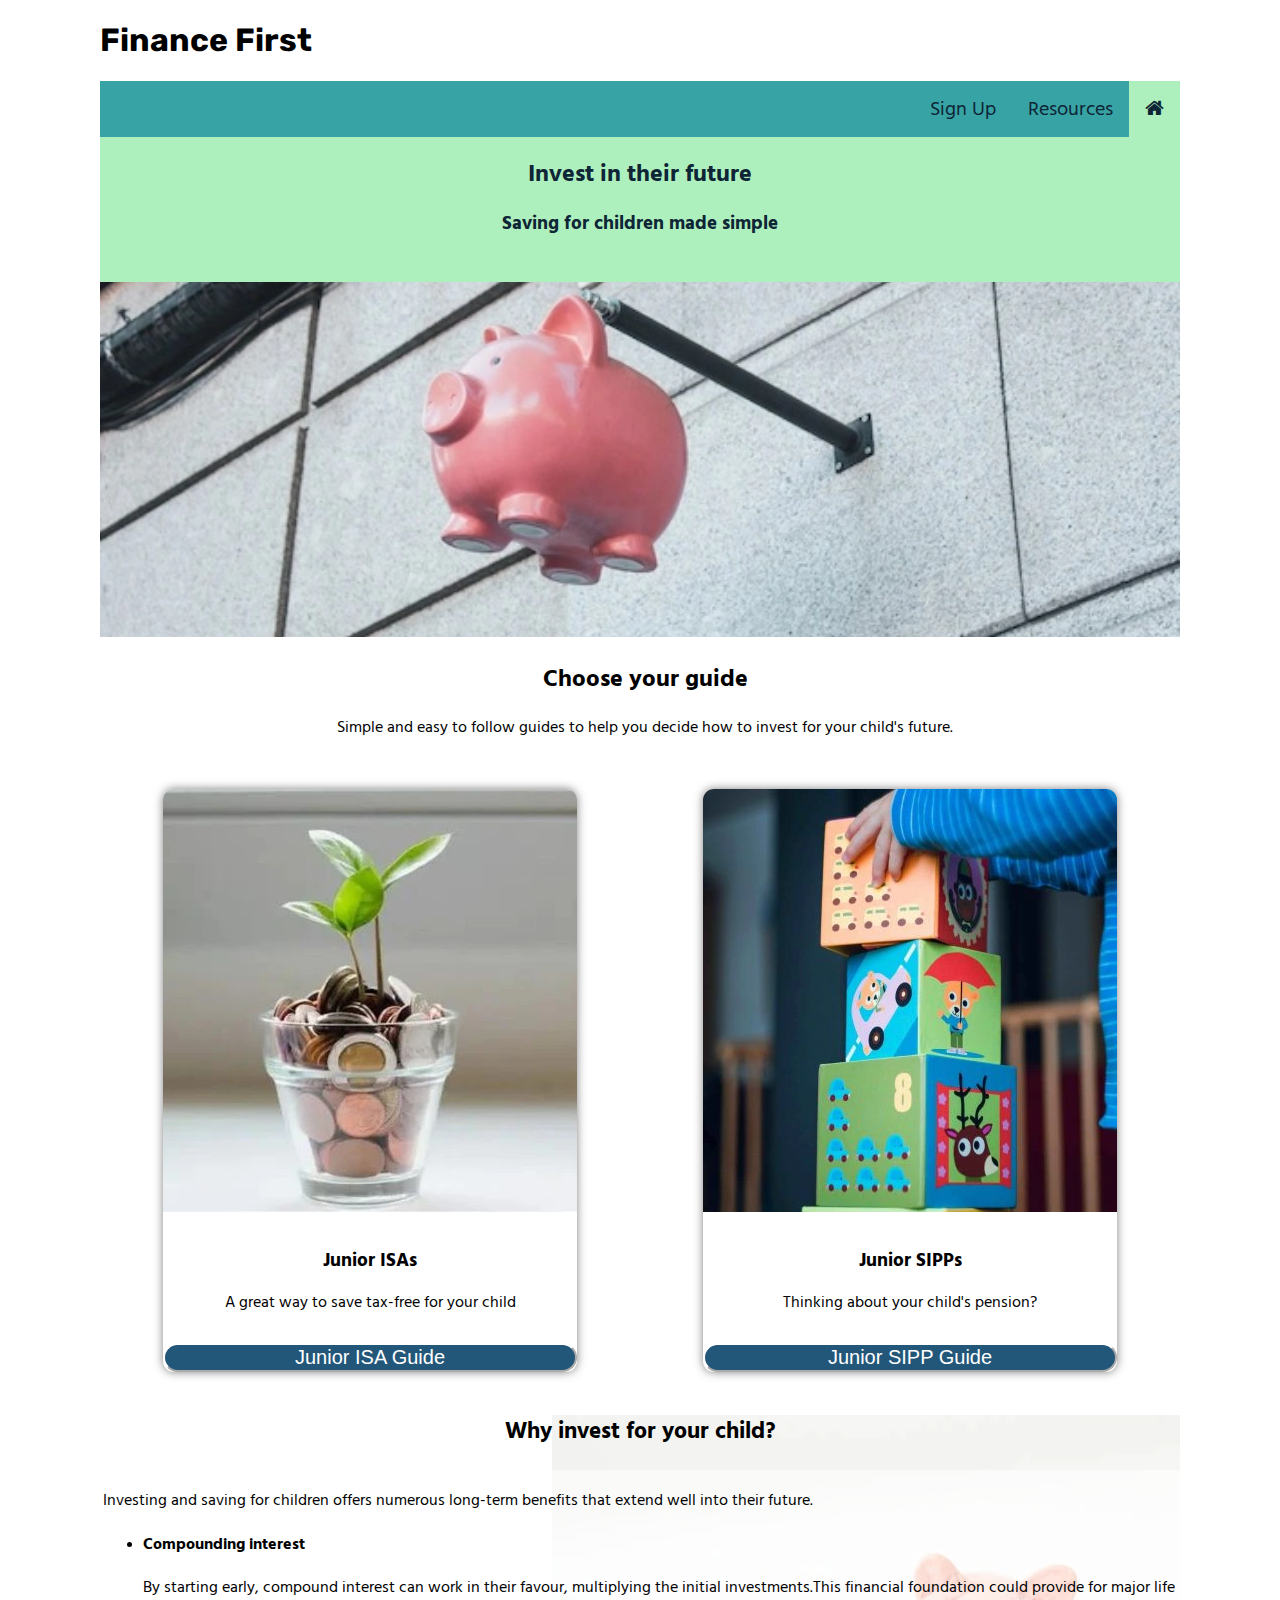
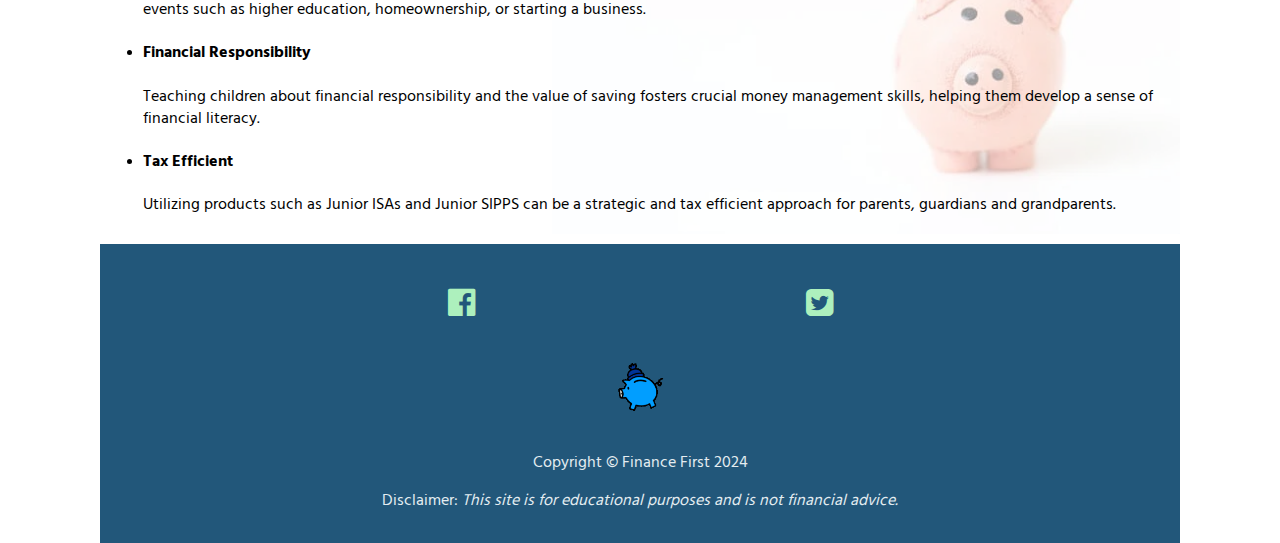
==== index.html @ dd1b9fd3 "amended hero image to allow text above to show. Added an H2 element to hero text" ====
<!DOCTYPE html>
<html lang="en">

<head>
    <meta charset="UTF-8">
    <meta http-equiv="X-UA-Compatible" content="IE=edge">
    <meta name="viewport" content="width=device-width, initial-scale=1.0">
    <!-- Google fonts import Rubik -->
    <link rel="preconnect" href="https://fonts.googleapis.com">
    <link rel="preconnect" href="https://fonts.gstatic.com" crossorigin>
    <link href="https://fonts.googleapis.com/css2?family=Rubik:wght@300;400;500;600;700&display=swap" rel="stylesheet">
    <!-- Google font import Hind Madur -->
    <link href="https://fonts.googleapis.com/css2?family=Hind+Madurai:wght@300;400&display=swap" rel="stylesheet">
    <!-- Meta tags -->
    <meta name="description" content="Finance First helps parents learn how to invest for their child's future">
    <meta name="keywords" content="Finance, banking, investing, junior isa, junior sipp">
    <meta name="author" content="Katherine Weston">
    <title>Finance First - Homepage</title>
    <link rel="stylesheet" href="assets/css/style.css">
    <!-- Favicon tutorial from Love Running module-->
    <link rel="icon" type="image/png" sizes="300x300" href="assets/favicon/faviconlogo.png">
    <!-- Load an icon library to show a hamburger menu (bars) on small screens -->
    <link rel="stylesheet" href="https://cdnjs.cloudflare.com/ajax/libs/font-awesome/4.7.0/css/font-awesome.min.css" aria-label="Menu" >
</head>
  <body>
    <div class="container">
      <h1>Finance First</h1>
        <!-- nav bar taken from w3schools https://www.w3schools.com/howto/howto_js_topnav_responsive.asp -->
        <div class="topnav" id="myTopnav">
            <a href="index.html" class="active"><i class="fa fa-home" aria-label="Home"></i></a>
            <a href="resources.html" aria-label="Resources">Resources</a>
            <a href="signup.html" aria-label="Sign Up">Sign Up</a>
            <a href="javascript:void(0);" class="icon" aria-label="menu" onclick="myFunction()">
                <i class="fa fa-bars"></i></a>
        </div>
        <!-- end nav bar -->
        <div class="main-content">
            <section id="hero">
                <div id="cover-text">
                    <h2>Invest in their future</h2>
                    <h3>Saving for children made simple</h3>
                  <br>
                </div>
            </section>
            <div id="main-header">
            <h2>Choose your guide</h2>
            <p>Simple and easy to follow guides to help you decide how to invest for your child's future.</p>
            </div>
            <!-- Horizontal guides bar -->
        <div class="guides-container">
            <div id="image-container">
                <img src="assets/images/plant.webp" alt="plant growing in a pot of money">
                <div class="image-text">
                    <h3>Junior ISAs</h3>
                    <p>A great way to save tax-free for your child</p>
                </div>
                <div>
<!-- Button code taken from https://www.w3schools.com/html/tryit.asp?filename=tryhtml_links_button_element -->
                   <button class="guide-button" onclick="document.location='resources.html'">Junior ISA Guide</button>
                </div>
            </div>
            <div id="image-container-2">
                <img src="assets/images/block.webp" alt="child playing with stacking blocks">
                <div class="image-text">
                    <h3>Junior SIPPs</h3>
                    <p>Thinking about your child's pension?</p>
                </div>
                <div>
                    <button class="guide-button" onclick="document.location='resources.html'">Junior SIPP Guide</button>
                </div> 
            </div> 
        </div>
    <!-- end of Horizontal guides bar -->
          <div class="homepage-image2">
  <div id="section-title">
  <h3>Why invest for your child?</h3>
  </div> 
  <div>
  <section class="section-text">
    <p>Investing and saving for children offers numerous long-term benefits that extend well into their future.</p>
        <ul>
            <li><h4><strong>Compounding interest</strong></h4>
                <p>By starting early, compound interest can work in their favour, multiplying the initial investments.This financial foundation could provide for major life events
                such as higher education, homeownership, or starting a business.
                </p>
            </li>
            <li><h4><strong>Financial Responsibility</strong></h4>
                <p>Teaching children about financial responsibility and the value
                of saving fosters crucial money management skills, helping them develop a sense of financial literacy.</p>
            </li> 
            <li><h4><strong>Tax Efficient</strong></h4>
                <p>Utilizing products such as Junior ISAs and Junior SIPPS can be a strategic and tax efficient approach for parents, guardians and grandparents.</p>
            </li>
        </ul>

    </section>
  </div>
            </div>
<div class="footer">
  <footer>
      <!-- Code taken from the Love Running tutorial -->
      <ul id="social-networks">
          <li><a href="https://www.facebook.com/" target="_blank" rel="noopener" aria-label="Visit our Facebook page (opens in a new window)"><i class="fa fa-facebook-official" aria-hidden="true"></i></a></li>
          <li><a href="https://www.twitter.com/" target="_blank" rel="noopener" aria-label="Visit our Twitter page (opens in a new window)"><i class="fa fa-twitter-square" aria-hidden="true"></i></a></li>
      </ul>
    <!-- code modified from W3 schools: https://www.w3schools.com/html/tryit.asp?filename=tryhtml_images_hackman -->
    <img src="assets/images/pigcoin.gif" alt="money dropping into piggybank" style="width:70px;height:85px;">
      <p>Copyright © Finance First 2024</p>
      <p>Disclaimer: <em>This site is for educational purposes and is not financial advice.</em></p>
  </footer>
</div>
</div>
<script>
function myFunction() {
  var x = document.getElementById("myTopnav");
  if (x.className === "topnav") {
      x.className += " responsive";
  } else {
      x.className = "topnav";
  }
}

</script>
</div>
</body>

</html>
---- assets/css/style.css ----
.container {
    width: 100%;
    max-width: 1080px;
    margin: 0 auto;
    background-color:#f4f4f0;
    background: 100%;
    height: 100vh;
}
/* Add a Verdigris background color to the top navigation */
.topnav {
    background-color: #38A3A5;
    overflow: hidden;
}
/* Style the links inside the navigation bar added font color*/
.topnav a {
    float: right;
    display: block;
    color: #0e2536;
    text-align: center;
    padding: 14px 16px;
    text-decoration: none;
    font-size: 20px;
    font-family: 'Hind Madurai', sans-serif;
}
/* Change the color of links on hover */
.topnav a:hover {
    background-color: #adf0bd;
    color: #0e2536;
}
/* Add an active class to highlight the current page */
.topnav a.active {
    background-color: #adf0bd;
    color: #0e2536;
}
/* Hide the link that should open and close the topnav on small screens */
.topnav .icon {
    display: none;
}
.header {
    font-family: 'Rubik', sans-serif;
    color:#0e2536
}
.topnav a h1 {
  float: left;
}
/* Hero section - tutorial from Love Running */
#hero {
    height: 500px;
    width: 100%;
    background: url("../images/piggybank.webp") no-repeat center center/cover;
    position: inherit;
}
#cover-text {
    background-color:#adf0bd;
    font-size:16px;
    text-align:center;
    color:#0e2536;
    padding:0px 0px 10px 0px;
    max-width: 1080px;
    height:auto;
    overflow: hidden;
}
#main-header {
  text-align:center;
  background-color:white;
  border-radius: 5px;
  width:100%;
  padding:5px;
  margin: 10px auto;
  margin-top: 0px;
}
h1 {
    font-family: 'Rubik', sans-serif;
}
h2, h3, h4, p {
    font-family: 'Hind Madurai', sans-serif;
}
.guides-container {
    display: flex;
    flex-wrap: wrap;
    overflow: hidden;
}
#image-container {
    position: inherit;
    max-width: 100%;
    overflow: hidden;
    border-radius: 11px;
    background-color:white;
    box-shadow: 0px 0px 10px 0px rgba(0,0,0,0.5);
    margin:20px auto;   
} 
 #image-container-2 {
    position: inherit;
    max-width: 100%;
    overflow: hidden;
    border-radius: 11px;
    background-color:white;
    box-shadow: 0px 0px 10px 0px rgba(0,0,0,0.5);
   margin:20px auto; 
} 
.image-text {
    position: inherit;
    margin: 2% 2%;
    text-align: center;
    background-color:rgba(255, 255, 255, 0.883);
    border-radius: 10px;
    padding: 5px;
}
.guide-button {
  position: inherit;
  font-size:20px;
  margin:0px auto;
  width: 100%;
  color:white;
  border-radius:20px;
  background-color:#22577A;
  border-color:white;
}
#section-title {
  text-align: center;
  font-size: 20px;
}
.section-text {
    flex: auto;
    width: 100%;
    margin-left: 20px;
    padding: 3px;
    background-color: rgba(255,255,255,.6);
    border-radius: 11px;
    margin: 5px 0px 10px 0px;
}
.homepage-image2 {
  background-image: url(../images/pig.webp);
  width:auto;
  background-repeat:no-repeat;
  background-size:contain;
  background-position: right;
  position:relative;
}
.footer {
    position:relative;
    bottom:0;
    background-color: #22577A;
    padding-top: 20px;
    padding: 1rem;
    font-family: 'Rubik', sans-serif;
    text-align:center;
    color:rgb(228, 237, 241);
}
/*footer social networks- taken from the Love Running tutorial*/
#social-networks {
    text-align: center;
    padding: 10px 0;
    display: flex;
    justify-content: space-evenly; 
    list-style-type: none;
}
#social-networks i {
    font-size: 2em;
    padding:3%;
    color:#adf0bd;
}
/* When the screen is less than 600 pixels wide, hide all links, except for the first one ("Home"). Show the link that contains should open and close the topnav (.icon) */
@media screen and (max-width: 600px) {
    .topnav a:not(:first-child) {
        display: none;
    }
    .topnav a.icon {
        float: right;
        display: block;
    }
    .topnav.responsive {
        position: relative;
    }

    .topnav.responsive a.icon {
        position: absolute;
        right: 0;
        top: 0;
    }
    .topnav.responsive a {
        float: none;
        display: block;
        text-align: left;
    }
    .section-text {
      width: 100%;
    }
    #image-container {
        flex-direction: column;
        /* Stack items vertically on smaller screens */
        align-items: center;
        /* Center items vertically */
    }
}
  /* sign up page styling */

  .signup-background {
    position:relative;
    background-image: url(../images/kidscomputer.webp);
    height:100vh;
    width:auto;
    background-repeat: no-repeat;
    background-size: cover;
    background-position: center;
    margin-bottom:5px;
  }

  .sign-up-form {
    box-sizing:border-box;
    justify-content:center;
    align-items:center;
    display:flex;
    flex-direction:column;
    height: auto;
    max-width: 400px;
    margin:10% auto;
    text-align:center;
    padding: 30px 30px;
    background-color: rgba(255,255,255,.9);
    box-shadow: 0px 0px 10px 0px rgba(0,0,0,0.5);
    background-position:center;
    border-radius: 11px;
  }

  .sign-up-form input[type="text"],
  .sign-up-form input[type="email"] {
    width: 100%;
    padding:10px;
    margin: 10px 0;
    box-sizing: border-box;
    border: 1px solid #22577A;
  }
  .sign-up-form input[type="submit"] {
    width: 100%;
    padding:10px;
    margin-top: 20px;
    background-color:#22577A;
    color:white;
    border: none;
    cursor:pointer;
    border-radius: 15px;
  }
  .sign-up-form input[type="submit"]:hover {
    background-color: #adf0bd;
    color: #22577A;
  }
  .sign-up-form a {
    text-decoration: none;
    color: #22577A;
    font-size: 17px;
  }
  .sign-up-form a:hover {
    text-decoration:underline;
  }
/* homepage buttons */
  .guides-container .guide-button:hover {
      background-color: #adf0bd; 
      color: #22577A; 
  }
/*video styling */
#video-container {
    display: flex;
    align-items: center;
    justify-content: center;
    padding:10px 0px 10px 0px;
    margin:10px auto;
    height:10vh; /*moved video down the page*/
}
#video-container iframe {
    width:auto;
    max-width: 100%;
    height: auto;
    max-height: 400px;
    border: 10px;
    margin:10px auto;
    margin-right: 20px;/* Added some space between the video and text */
    position:absolute;
    padding: 10px;
}
.video-guide {
  text-align: center;
}
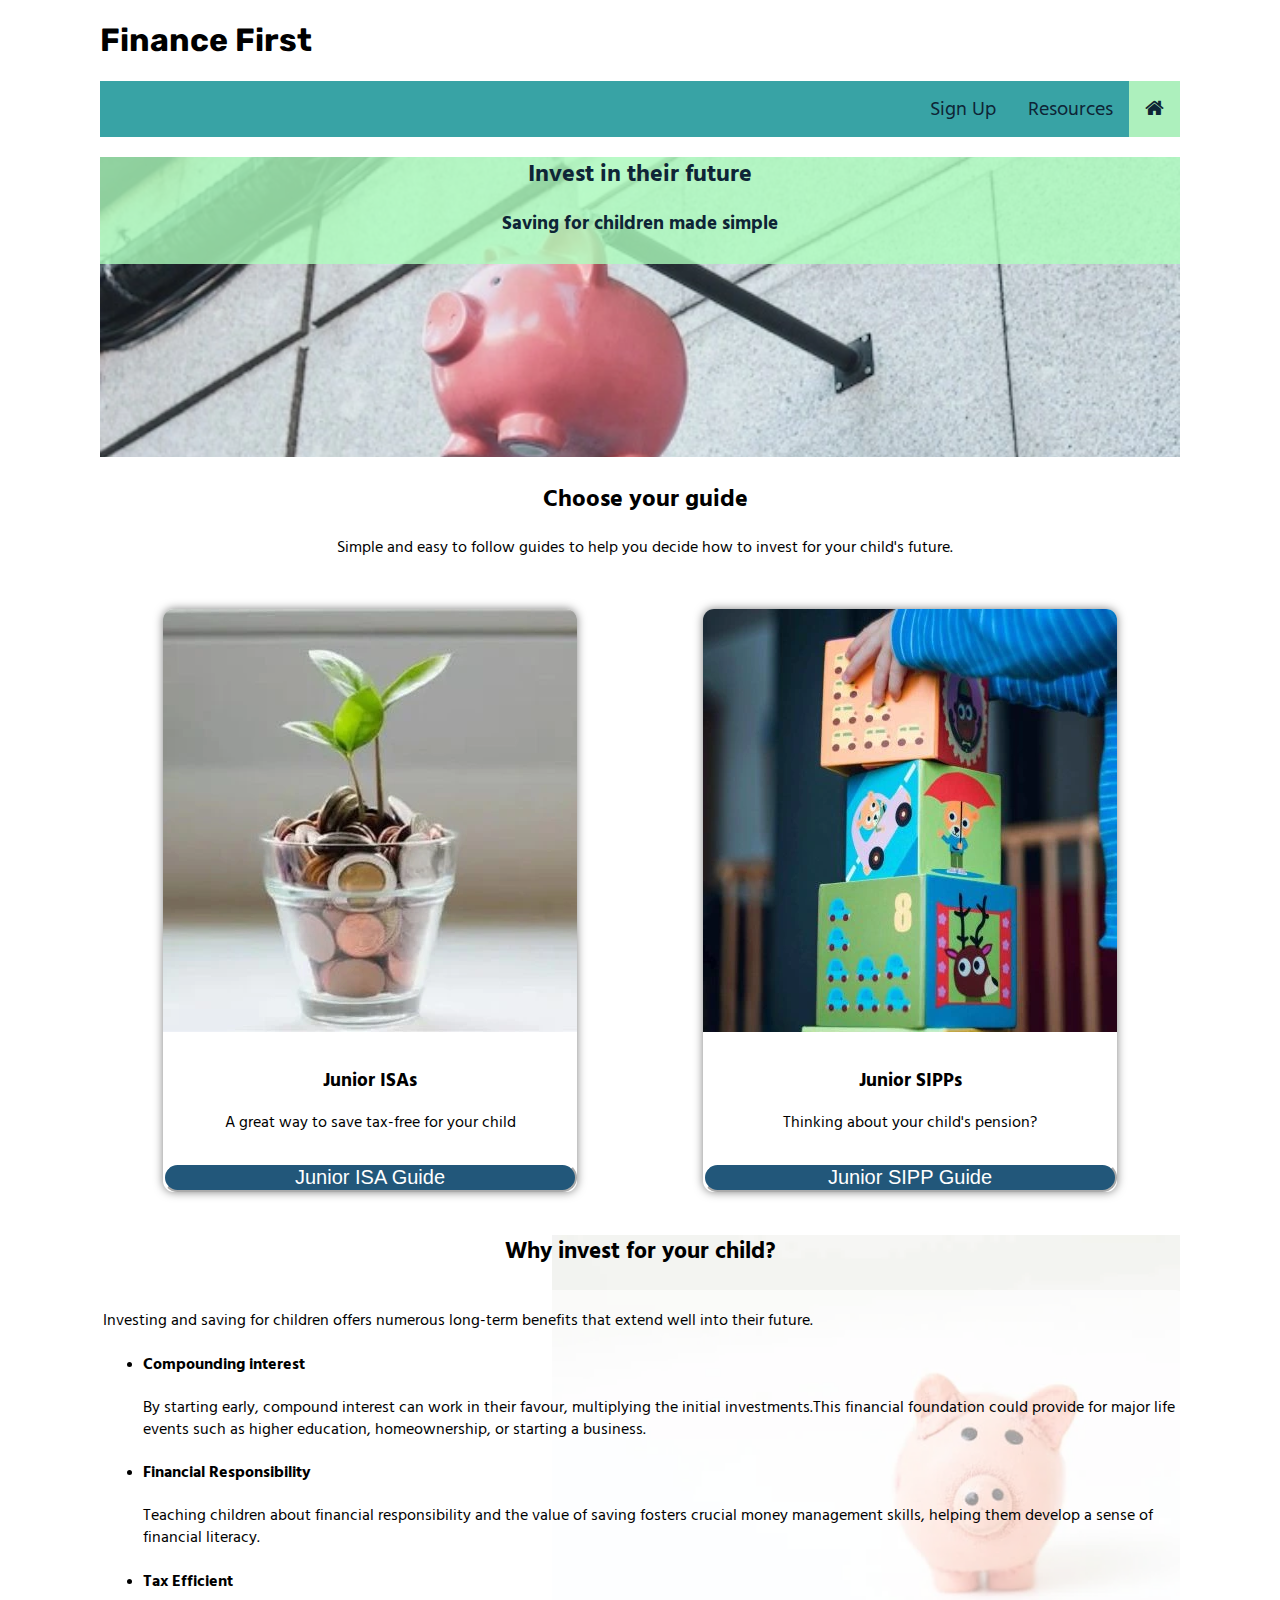
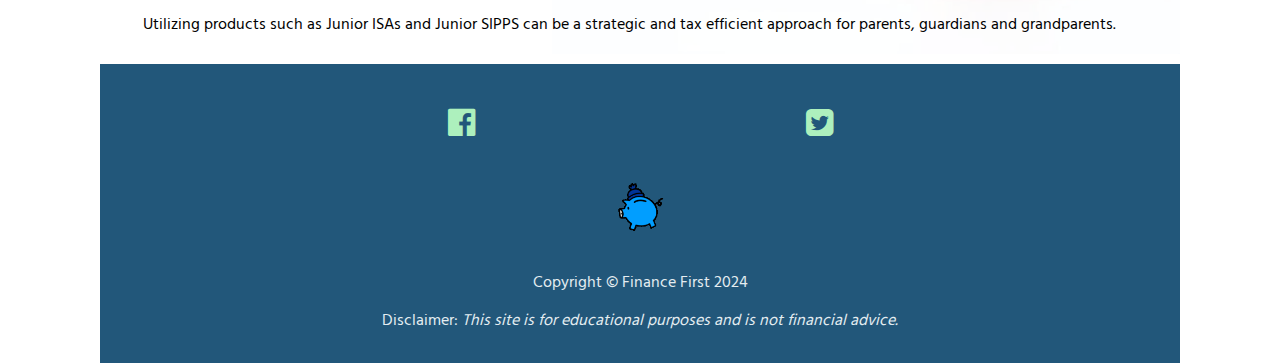
==== commit 132ffad0: "made hero image smaller" ====
--- a/index.html
+++ b/index.html
@@ -39,7 +39,6 @@
                 <div id="cover-text">
                     <h2>Invest in their future</h2>
                     <h3>Saving for children made simple</h3>
-                  <br>
                 </div>
             </section>
             <div id="main-header">
--- a/assets/css/style.css
+++ b/assets/css/style.css
@@ -45,20 +45,20 @@
 }
 /* Hero section - tutorial from Love Running */
 #hero {
-    height: 500px;
+    height: 300px;
     width: 100%;
     background: url("../images/piggybank.webp") no-repeat center center/cover;
     position: inherit;
 }
 #cover-text {
-    background-color:#adf0bd;
+    background-color:rgb(173,253,189,0.8);
     font-size:16px;
     text-align:center;
     color:#0e2536;
     padding:0px 0px 10px 0px;
     max-width: 1080px;
     height:auto;
-    overflow: hidden;
+    
 }
 #main-header {
   text-align:center;
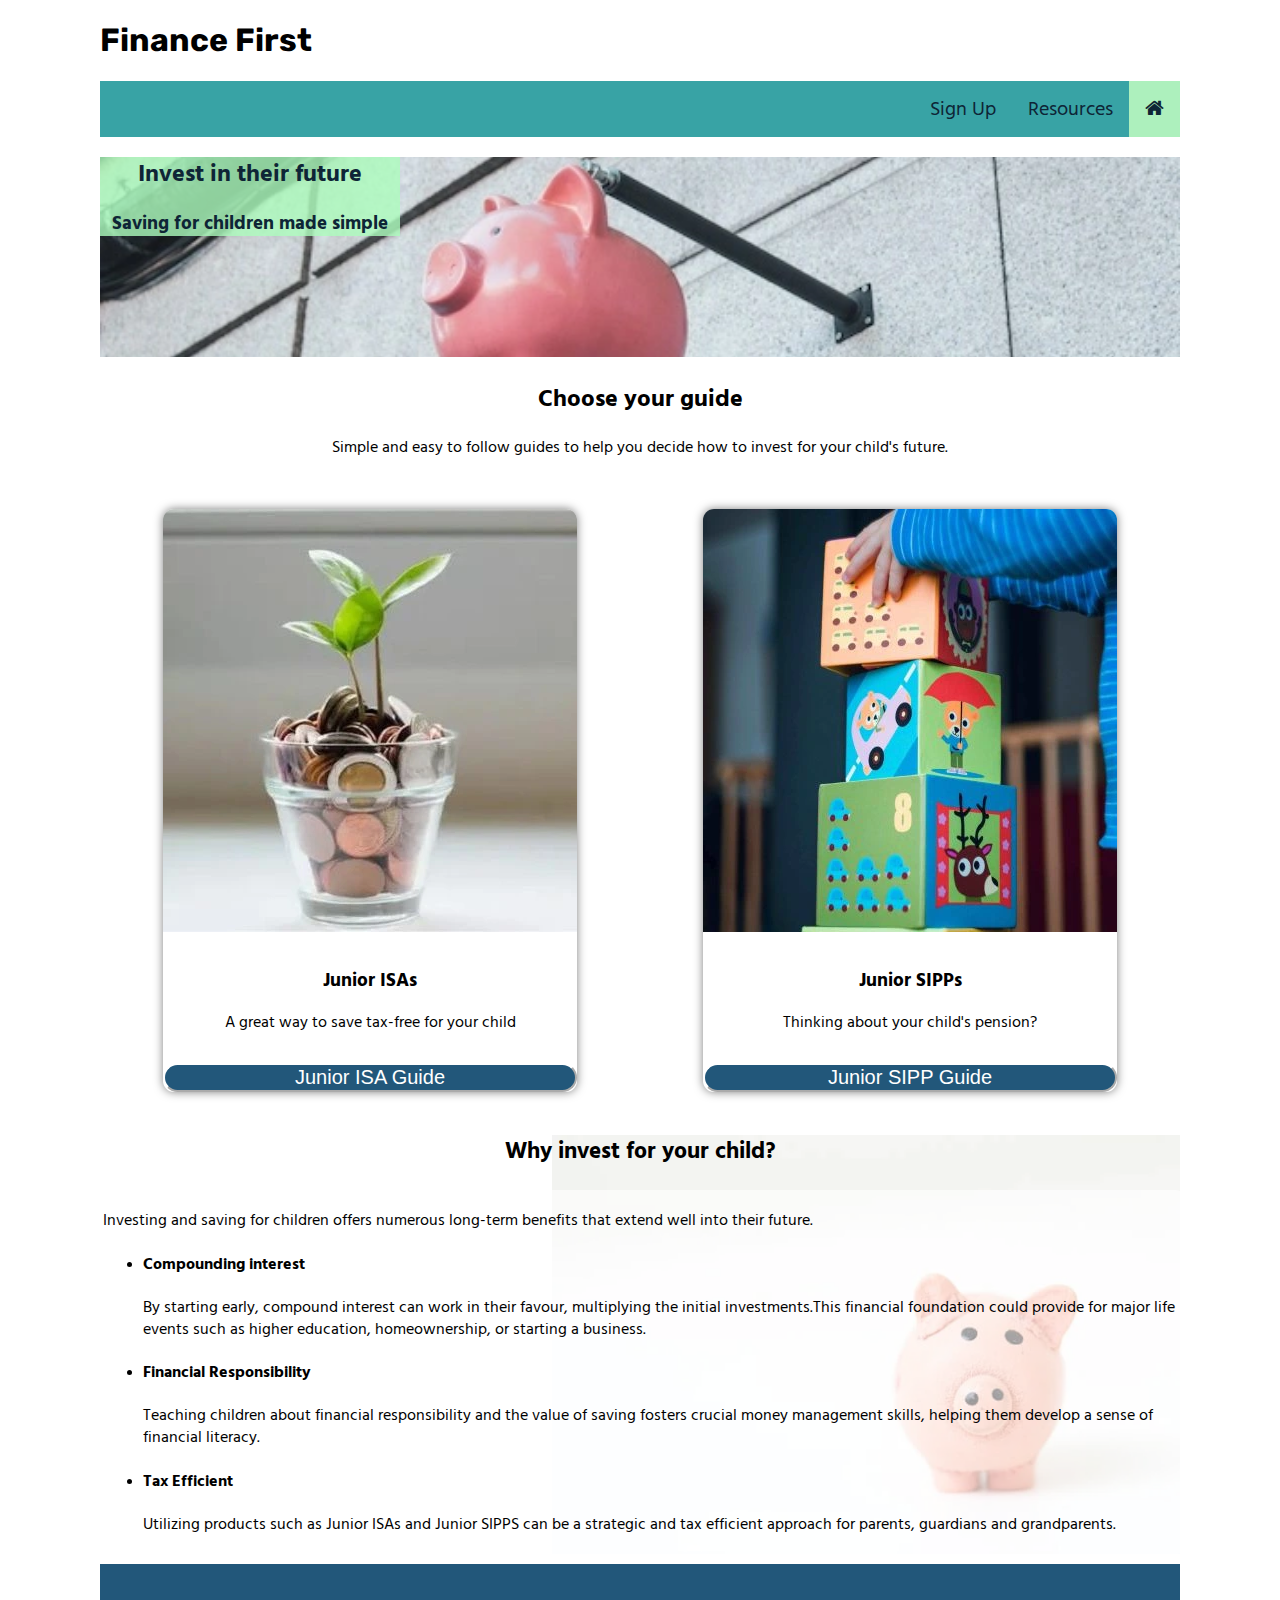
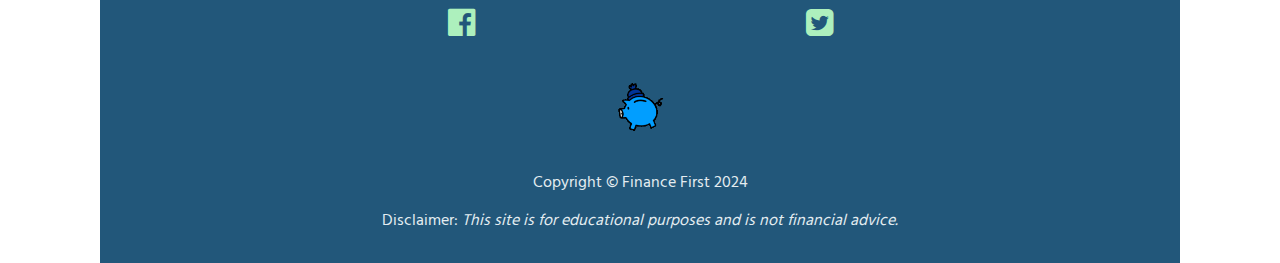
==== commit 1893aaeb: "Added titles to the SEO for Resources and Sign Up" ====
--- a/index.html
+++ b/index.html
@@ -15,7 +15,7 @@
     <meta name="description" content="Finance First helps parents learn how to invest for their child's future">
     <meta name="keywords" content="Finance, banking, investing, junior isa, junior sipp">
     <meta name="author" content="Katherine Weston">
-    <title>Finance First - Homepage</title>
+    <title>Finance First - Sign Up</title>
     <link rel="stylesheet" href="assets/css/style.css">
     <!-- Favicon tutorial from Love Running module-->
     <link rel="icon" type="image/png" sizes="300x300" href="assets/favicon/faviconlogo.png">
--- a/assets/css/style.css
+++ b/assets/css/style.css
@@ -45,7 +45,7 @@
 }
 /* Hero section - tutorial from Love Running */
 #hero {
-    height: 300px;
+    height: 200px;
     width: 100%;
     background: url("../images/piggybank.webp") no-repeat center center/cover;
     position: inherit;
@@ -55,8 +55,8 @@
     font-size:16px;
     text-align:center;
     color:#0e2536;
-    padding:0px 0px 10px 0px;
-    max-width: 1080px;
+    max-width:100%;
+    width:300px;
     height:auto;
     
 }
@@ -64,7 +64,7 @@
   text-align:center;
   background-color:white;
   border-radius: 5px;
-  width:100%;
+  max-width:100%;
   padding:5px;
   margin: 10px auto;
   margin-top: 0px;
@@ -87,7 +87,7 @@
     border-radius: 11px;
     background-color:white;
     box-shadow: 0px 0px 10px 0px rgba(0,0,0,0.5);
-    margin:20px auto;   
+    margin:20px auto;  
 } 
  #image-container-2 {
     position: inherit;
@@ -96,7 +96,7 @@
     border-radius: 11px;
     background-color:white;
     box-shadow: 0px 0px 10px 0px rgba(0,0,0,0.5);
-   margin:20px auto; 
+    margin:20px auto; 
 } 
 .image-text {
     position: inherit;
@@ -278,6 +278,25 @@
     position:absolute;
     padding: 10px;
 }
+#video-container2 {
+    display: flex;
+    align-items: center;
+    justify-content: center;
+    padding:10px 0px 10px 0px;
+    margin:10px auto;
+    height:10vh; /*moved video down the page*/
+}
+#video-container2 iframe {
+    width:auto;
+    max-width: 100%;
+    height: auto;
+    max-height: 400px;
+    border: 10px;
+    margin:10px auto;
+    margin-right: 20px;/* Added some space between the video and text */
+    position:absolute;
+    padding: 10px;
+}
 .video-guide {
   text-align: center;
 }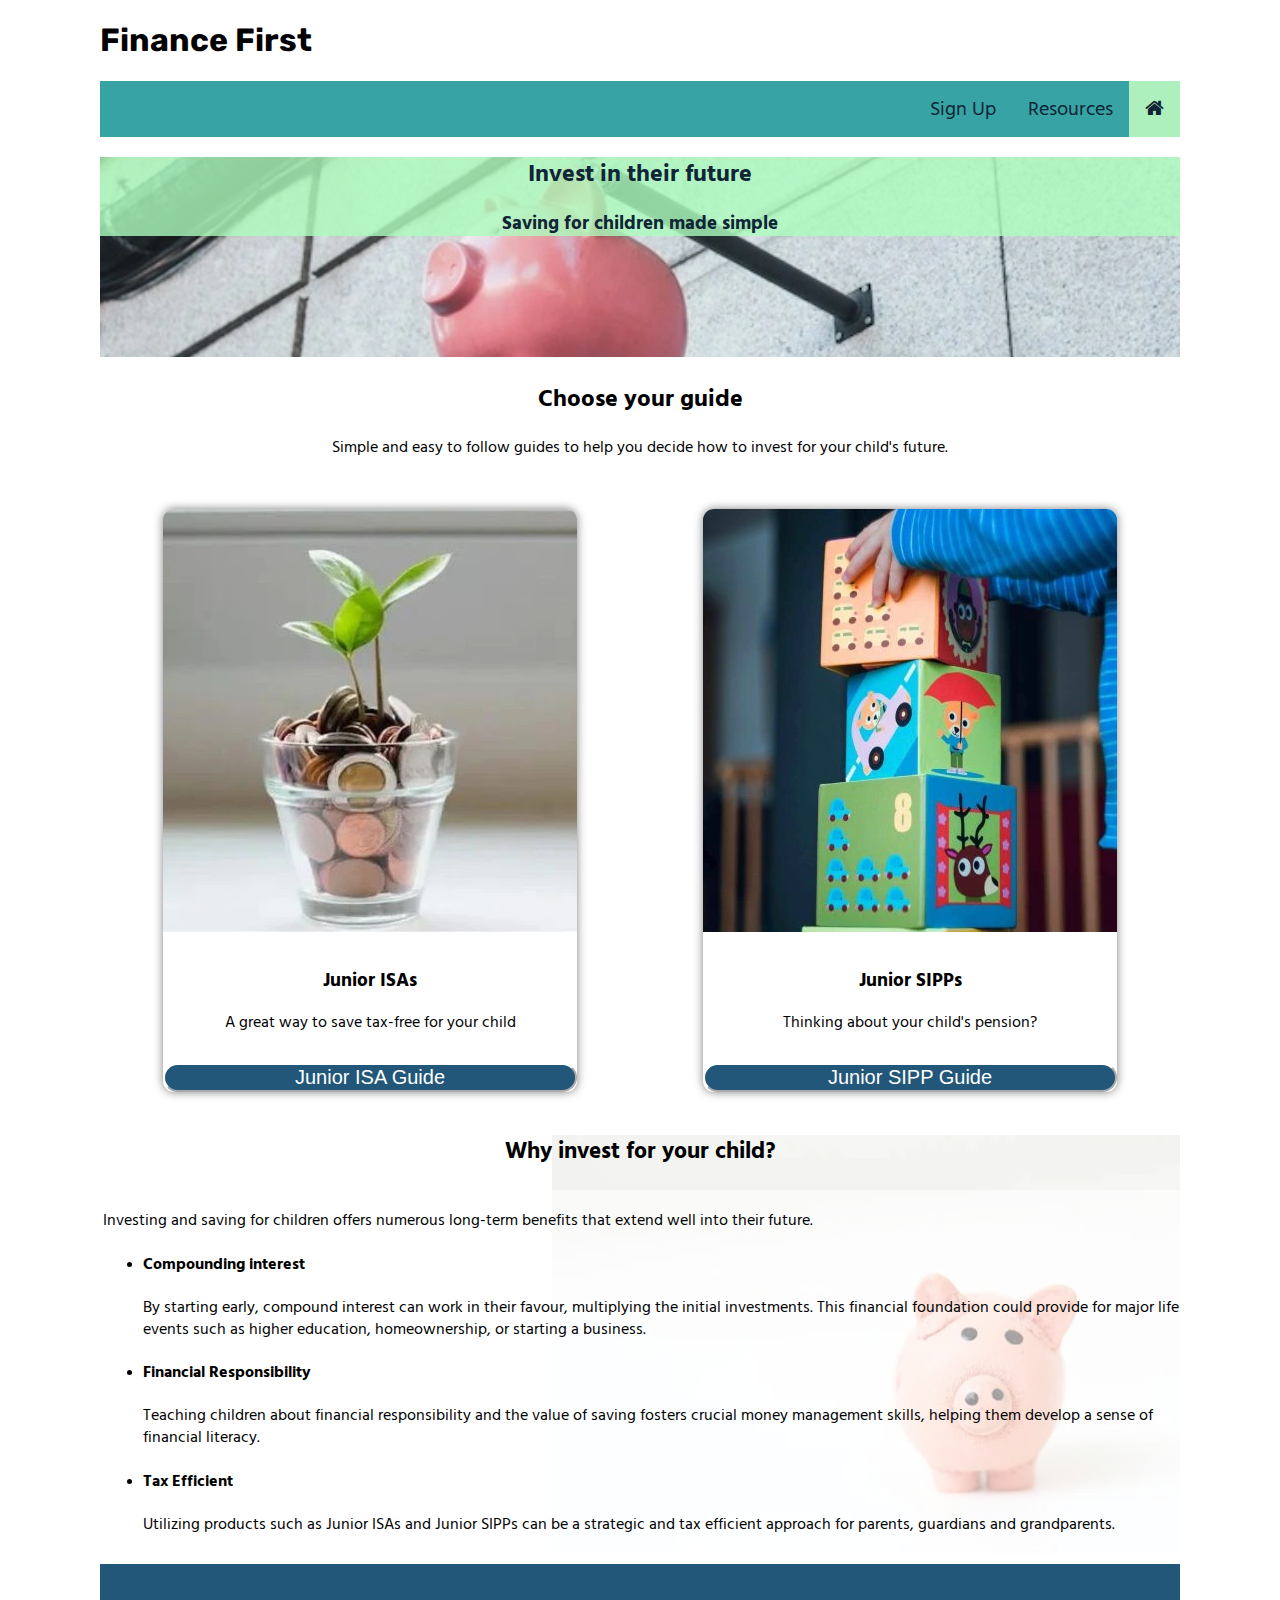
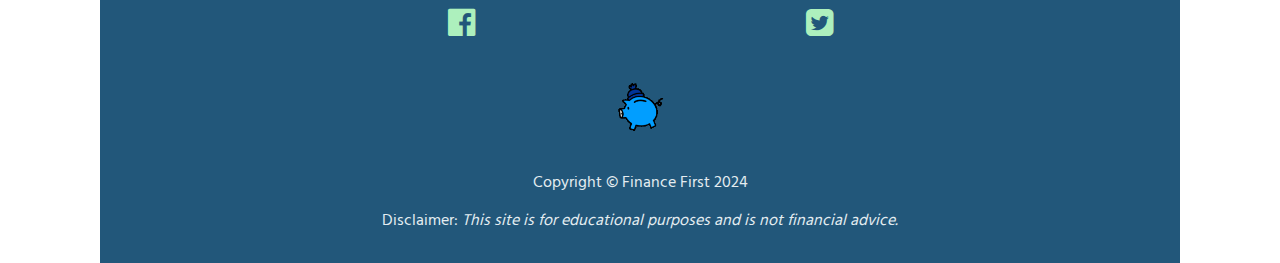
==== commit b42c3a71: "Edited text in the Resources page" ====
--- a/index.html
+++ b/index.html
@@ -1,6 +1,5 @@
 <!DOCTYPE html>
 <html lang="en">
-
 <head>
     <meta charset="UTF-8">
     <meta http-equiv="X-UA-Compatible" content="IE=edge">
@@ -15,12 +14,12 @@
     <meta name="description" content="Finance First helps parents learn how to invest for their child's future">
     <meta name="keywords" content="Finance, banking, investing, junior isa, junior sipp">
     <meta name="author" content="Katherine Weston">
-    <title>Finance First - Sign Up</title>
+    <title>Finance First - Home Page</title>
     <link rel="stylesheet" href="assets/css/style.css">
     <!-- Favicon tutorial from Love Running module-->
     <link rel="icon" type="image/png" sizes="300x300" href="assets/favicon/faviconlogo.png">
     <!-- Load an icon library to show a hamburger menu (bars) on small screens -->
-    <link rel="stylesheet" href="https://cdnjs.cloudflare.com/ajax/libs/font-awesome/4.7.0/css/font-awesome.min.css" aria-label="Menu" >
+    <link rel="stylesheet" href="https://cdnjs.cloudflare.com/ajax/libs/font-awesome/4.7.0/css/font-awesome.min.css">
 </head>
   <body>
     <div class="container">
@@ -31,7 +30,7 @@
             <a href="resources.html" aria-label="Resources">Resources</a>
             <a href="signup.html" aria-label="Sign Up">Sign Up</a>
             <a href="javascript:void(0);" class="icon" aria-label="menu" onclick="myFunction()">
-                <i class="fa fa-bars"></i></a>
+            <i class="fa fa-bars"></i></a>
         </div>
         <!-- end nav bar -->
         <div class="main-content">
@@ -45,7 +44,7 @@
             <h2>Choose your guide</h2>
             <p>Simple and easy to follow guides to help you decide how to invest for your child's future.</p>
             </div>
-            <!-- Horizontal guides bar -->
+         <!-- Horizontal guides bar -->
         <div class="guides-container">
             <div id="image-container">
                 <img src="assets/images/plant.webp" alt="plant growing in a pot of money">
@@ -54,7 +53,7 @@
                     <p>A great way to save tax-free for your child</p>
                 </div>
                 <div>
-<!-- Button code taken from https://www.w3schools.com/html/tryit.asp?filename=tryhtml_links_button_element -->
+                   <!-- Button code taken from https://www.w3schools.com/html/tryit.asp?filename=tryhtml_links_button_element -->
                    <button class="guide-button" onclick="document.location='resources.html'">Junior ISA Guide</button>
                 </div>
             </div>
@@ -69,58 +68,54 @@
                 </div> 
             </div> 
         </div>
-    <!-- end of Horizontal guides bar -->
+        <!-- end of Horizontal guides bar -->
           <div class="homepage-image2">
-  <div id="section-title">
-  <h3>Why invest for your child?</h3>
-  </div> 
-  <div>
-  <section class="section-text">
-    <p>Investing and saving for children offers numerous long-term benefits that extend well into their future.</p>
-        <ul>
-            <li><h4><strong>Compounding interest</strong></h4>
-                <p>By starting early, compound interest can work in their favour, multiplying the initial investments.This financial foundation could provide for major life events
+              <div id="section-title">
+                   <h3>Why invest for your child?</h3>
+              </div> 
+           <div>
+              <section class="section-text">
+                  <p>Investing and saving for children offers numerous long-term benefits that extend well into their future.</p>
+                     <ul>
+                        <li><h4>Compounding interest</h4>
+                            <p>By starting early, compound interest can work in their favour, multiplying the initial investments. This financial foundation could provide for major life events
                 such as higher education, homeownership, or starting a business.
-                </p>
-            </li>
-            <li><h4><strong>Financial Responsibility</strong></h4>
-                <p>Teaching children about financial responsibility and the value
+                            </p>
+                        </li>
+                        <li><h4>Financial Responsibility</h4>
+                            <p>Teaching children about financial responsibility and the value
                 of saving fosters crucial money management skills, helping them develop a sense of financial literacy.</p>
-            </li> 
-            <li><h4><strong>Tax Efficient</strong></h4>
-                <p>Utilizing products such as Junior ISAs and Junior SIPPS can be a strategic and tax efficient approach for parents, guardians and grandparents.</p>
-            </li>
-        </ul>
-
-    </section>
+                        </li> 
+                        <li><h4>Tax Efficient</h4>
+                            <p>Utilizing products such as Junior ISAs and Junior SIPPs can be a strategic and tax efficient approach for parents, guardians and grandparents.</p>
+                        </li>
+                     </ul>
+              </section>
+            </div>
+          </div>
+       <footer>
+        <div class="footer"><!-- Code taken from the Love Running tutorial -->
+               <ul id="social-networks">
+                    <li><a href="https://www.facebook.com/" target="_blank" rel="noopener" aria-label="Visit our Facebook page (opens in a new window)"><i class="fa fa-facebook-official" aria-hidden="true"></i></a></li>
+                    <li><a href="https://www.twitter.com/" target="_blank" rel="noopener" aria-label="Visit our Twitter page (opens in a new window)"><i class="fa fa-twitter-square" aria-hidden="true"></i></a></li>
+                </ul>
+                <!-- code modified from W3 schools: https://www.w3schools.com/html/tryit.asp?filename=tryhtml_images_hackman -->
+                <img src="assets/images/pigcoin.gif" alt="money dropping into piggybank" style="width:70px;height:85px;">
+                <p>Copyright © Finance First 2024</p>
+                <p>Disclaimer: <em>This site is for educational purposes and is not financial advice.</em></p>
+         </div>  
+        </footer>
+    </div>
+    <script>
+          function myFunction() {
+          var x = document.getElementById("myTopnav");
+          if (x.className === "topnav") {
+           x.className += " responsive";
+          } else {
+          x.className = "topnav";
+          }
+        }
+    </script>
   </div>
-            </div>
-<div class="footer">
-  <footer>
-      <!-- Code taken from the Love Running tutorial -->
-      <ul id="social-networks">
-          <li><a href="https://www.facebook.com/" target="_blank" rel="noopener" aria-label="Visit our Facebook page (opens in a new window)"><i class="fa fa-facebook-official" aria-hidden="true"></i></a></li>
-          <li><a href="https://www.twitter.com/" target="_blank" rel="noopener" aria-label="Visit our Twitter page (opens in a new window)"><i class="fa fa-twitter-square" aria-hidden="true"></i></a></li>
-      </ul>
-    <!-- code modified from W3 schools: https://www.w3schools.com/html/tryit.asp?filename=tryhtml_images_hackman -->
-    <img src="assets/images/pigcoin.gif" alt="money dropping into piggybank" style="width:70px;height:85px;">
-      <p>Copyright © Finance First 2024</p>
-      <p>Disclaimer: <em>This site is for educational purposes and is not financial advice.</em></p>
-  </footer>
-</div>
-</div>
-<script>
-function myFunction() {
-  var x = document.getElementById("myTopnav");
-  if (x.className === "topnav") {
-      x.className += " responsive";
-  } else {
-      x.className = "topnav";
-  }
-}
-
-</script>
-</div>
 </body>
-
 </html>--- a/assets/css/style.css
+++ b/assets/css/style.css
@@ -43,6 +43,12 @@
 .topnav a h1 {
   float: left;
 }
+h1 {
+    font-family: 'Rubik', sans-serif;
+}
+h2, h3, h4, p {
+    font-family: 'Hind Madurai', sans-serif;
+}
 /* Hero section - tutorial from Love Running */
 #hero {
     height: 200px;
@@ -56,24 +62,16 @@
     text-align:center;
     color:#0e2536;
     max-width:100%;
-    width:300px;
-    height:auto;
-    
+    height:auto;  
 }
 #main-header {
-  text-align:center;
-  background-color:white;
-  border-radius: 5px;
-  max-width:100%;
-  padding:5px;
-  margin: 10px auto;
-  margin-top: 0px;
-}
-h1 {
-    font-family: 'Rubik', sans-serif;
-}
-h2, h3, h4, p {
-    font-family: 'Hind Madurai', sans-serif;
+    text-align:center;
+    background-color:white;
+    border-radius: 5px;
+    max-width:100%;
+    padding:5px;
+    margin: 10px auto;
+    margin-top: 0px;
 }
 .guides-container {
     display: flex;
@@ -106,19 +104,24 @@
     border-radius: 10px;
     padding: 5px;
 }
+/* homepage buttons */
 .guide-button {
-  position: inherit;
-  font-size:20px;
-  margin:0px auto;
-  width: 100%;
-  color:white;
-  border-radius:20px;
-  background-color:#22577A;
-  border-color:white;
+    position: inherit;
+    font-size:20px;
+    margin:0px auto;
+    width: 100%;
+    color:white;
+    border-radius:20px;
+    background-color:#22577A;
+    border-color:white;
+}
+.guides-container .guide-button:hover {
+  background-color: #adf0bd; 
+  color: #22577A; 
 }
 #section-title {
-  text-align: center;
-  font-size: 20px;
+    text-align: center;
+    font-size: 20px;
 }
 .section-text {
     flex: auto;
@@ -130,72 +133,15 @@
     margin: 5px 0px 10px 0px;
 }
 .homepage-image2 {
-  background-image: url(../images/pig.webp);
-  width:auto;
-  background-repeat:no-repeat;
-  background-size:contain;
-  background-position: right;
-  position:relative;
-}
-.footer {
+    background-image: url(../images/pig.webp);
+    width:auto;
+    background-repeat:no-repeat;
+    background-size:contain;
+    background-position: right;
     position:relative;
-    bottom:0;
-    background-color: #22577A;
-    padding-top: 20px;
-    padding: 1rem;
-    font-family: 'Rubik', sans-serif;
-    text-align:center;
-    color:rgb(228, 237, 241);
-}
-/*footer social networks- taken from the Love Running tutorial*/
-#social-networks {
-    text-align: center;
-    padding: 10px 0;
-    display: flex;
-    justify-content: space-evenly; 
-    list-style-type: none;
-}
-#social-networks i {
-    font-size: 2em;
-    padding:3%;
-    color:#adf0bd;
-}
-/* When the screen is less than 600 pixels wide, hide all links, except for the first one ("Home"). Show the link that contains should open and close the topnav (.icon) */
-@media screen and (max-width: 600px) {
-    .topnav a:not(:first-child) {
-        display: none;
-    }
-    .topnav a.icon {
-        float: right;
-        display: block;
-    }
-    .topnav.responsive {
-        position: relative;
-    }
-
-    .topnav.responsive a.icon {
-        position: absolute;
-        right: 0;
-        top: 0;
-    }
-    .topnav.responsive a {
-        float: none;
-        display: block;
-        text-align: left;
-    }
-    .section-text {
-      width: 100%;
-    }
-    #image-container {
-        flex-direction: column;
-        /* Stack items vertically on smaller screens */
-        align-items: center;
-        /* Center items vertically */
-    }
 }
   /* sign up page styling */
-
-  .signup-background {
+.signup-background {
     position:relative;
     background-image: url(../images/kidscomputer.webp);
     height:100vh;
@@ -204,9 +150,8 @@
     background-size: cover;
     background-position: center;
     margin-bottom:5px;
-  }
-
-  .sign-up-form {
+}
+.sign-up-form {
     box-sizing:border-box;
     justify-content:center;
     align-items:center;
@@ -221,17 +166,16 @@
     box-shadow: 0px 0px 10px 0px rgba(0,0,0,0.5);
     background-position:center;
     border-radius: 11px;
-  }
-
-  .sign-up-form input[type="text"],
-  .sign-up-form input[type="email"] {
+}
+.sign-up-form input[type="text"],
+.sign-up-form input[type="email"] {
     width: 100%;
     padding:10px;
     margin: 10px 0;
     box-sizing: border-box;
     border: 1px solid #22577A;
-  }
-  .sign-up-form input[type="submit"] {
+}
+.sign-up-form input[type="submit"] {
     width: 100%;
     padding:10px;
     margin-top: 20px;
@@ -240,63 +184,70 @@
     border: none;
     cursor:pointer;
     border-radius: 15px;
-  }
-  .sign-up-form input[type="submit"]:hover {
+}
+.sign-up-form input[type="submit"]:hover {
     background-color: #adf0bd;
     color: #22577A;
-  }
-  .sign-up-form a {
+}
+.sign-up-form a {
     text-decoration: none;
     color: #22577A;
     font-size: 17px;
-  }
-  .sign-up-form a:hover {
+}
+.sign-up-form a:hover {
     text-decoration:underline;
-  }
-/* homepage buttons */
-  .guides-container .guide-button:hover {
-      background-color: #adf0bd; 
-      color: #22577A; 
-  }
-/*video styling */
-#video-container {
+}
+/*Footer*/
+.footer {
+    position:relative;
+    bottom:0;
+    background-color: #22577A;
+    padding-top: 20px;
+    padding: 1rem;
+    font-family: 'Rubik', sans-serif;
+    text-align:center;
+    color:rgb(228, 237, 241);
+}
+/*footer social networks- taken from the Love Running tutorial*/
+#social-networks {
+    text-align: center;
+    padding: 10px 0;
     display: flex;
-    align-items: center;
-    justify-content: center;
-    padding:10px 0px 10px 0px;
-    margin:10px auto;
-    height:10vh; /*moved video down the page*/
-}
-#video-container iframe {
-    width:auto;
-    max-width: 100%;
-    height: auto;
-    max-height: 400px;
-    border: 10px;
-    margin:10px auto;
-    margin-right: 20px;/* Added some space between the video and text */
-    position:absolute;
-    padding: 10px;
-}
-#video-container2 {
-    display: flex;
-    align-items: center;
-    justify-content: center;
-    padding:10px 0px 10px 0px;
-    margin:10px auto;
-    height:10vh; /*moved video down the page*/
-}
-#video-container2 iframe {
-    width:auto;
-    max-width: 100%;
-    height: auto;
-    max-height: 400px;
-    border: 10px;
-    margin:10px auto;
-    margin-right: 20px;/* Added some space between the video and text */
-    position:absolute;
-    padding: 10px;
-}
-.video-guide {
-  text-align: center;
-}+    justify-content: space-evenly; 
+    list-style-type: none;
+}
+#social-networks i {
+    font-size: 2em;
+    padding:3%;
+    color:#adf0bd;
+}
+/* When the screen is less than 600 pixels wide, hide all links, except for the first one ("Home"). Show the link that contains should open and close the topnav (.icon) */
+@media screen and (max-width: 600px) {
+    .topnav a:not(:first-child) {
+        display: none;
+    }
+    .topnav a.icon {
+        float: right;
+        display: block;
+    }
+    .topnav.responsive {
+        position: relative;
+    }
+    .topnav.responsive a.icon {
+        position: absolute;
+        right: 0;
+        top: 0;
+    }
+    .topnav.responsive a {
+        float: none;
+        display: block;
+        text-align: left;
+    }
+    .section-text {
+      width: 100%;
+    }
+    #image-container {
+        flex-direction: column;
+        align-items: center;
+    }
+}  